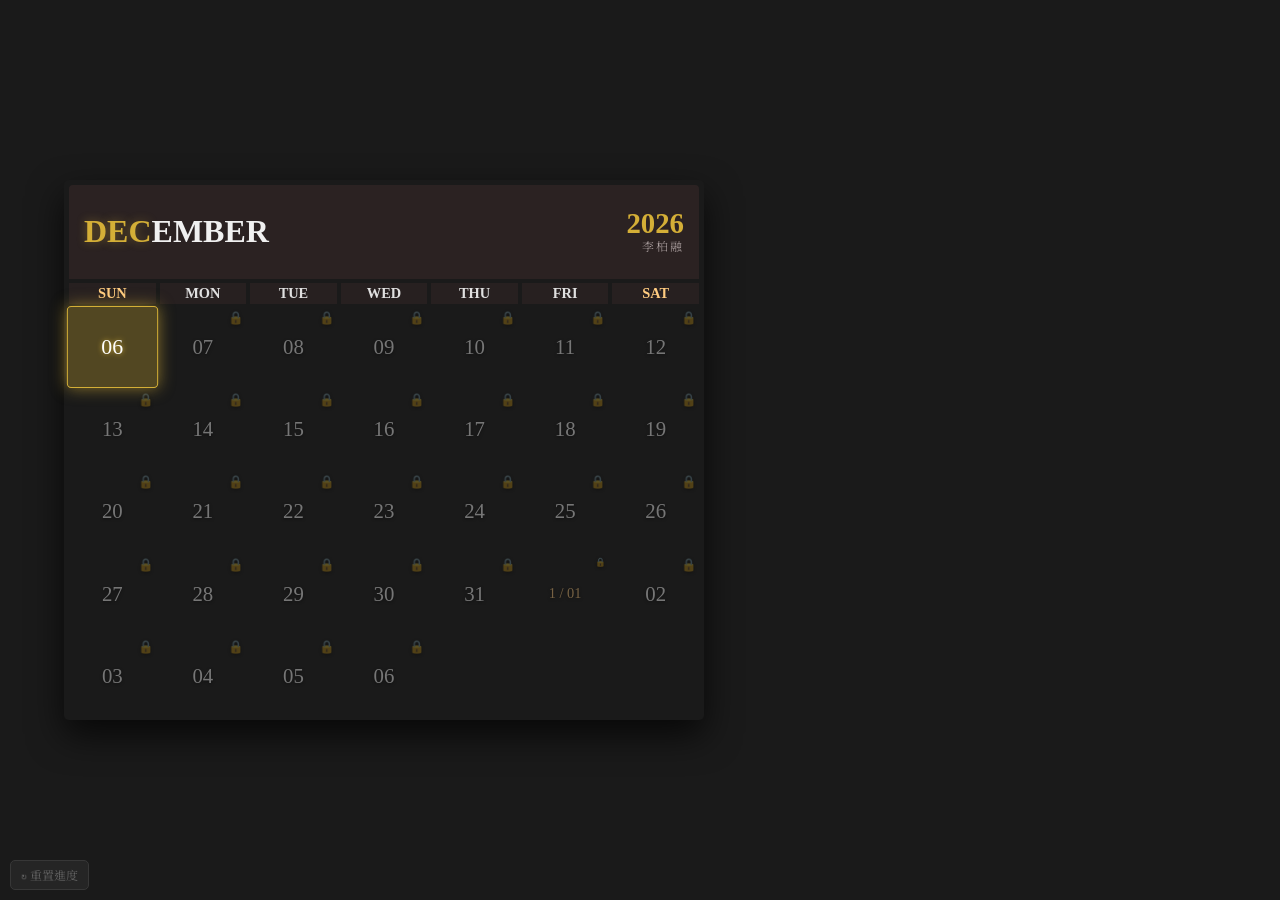
==== index.html @ fc6abb11 "Update project structure" ====
<!DOCTYPE html>
<html lang="zh-TW">
<head>
    <meta charset="UTF-8">
    <meta name="viewport" content="width=device-width, initial-scale=1.0, maximum-scale=1.0, user-scalable=no">
    <title>難哄・日曆</title>

    <link rel="preload" href="./assets/images/bj-gq.jpg" as="image">
    <link rel="preload" href="./assets/images/heng.png" as="image">

    <link rel="stylesheet" href="./assets/css/style.css">

    <style>
        @import url('https://fonts.googleapis.com/css2?family=Noto+Serif+TC:wght@400;700&display=swap');
    </style>

</head>
<body>
    <div class="background">
        <div class="container" id="calendar-container">
            <div class="info-column">
                <div class="month-text">
                    <p class="month_red">DEC</p><p>EMBER</p>
                </div>
                <div class="details-block">
                    <div class="year-text">2025</div>
                    <div class="producer-info">李柏融</div>
                </div>
            </div>
            <div class="title title_1">SUN</div> <div class="title">MON</div> <div class="title">TUE</div>
            <div class="title">WED</div> <div class="title">THU</div> <div class="title">FRI</div> <div class="title title_1">SAT</div>
            <div class="days ndays">30</div>
            <div class="days date-cell" data-idx="0">01</div> <div class="days date-cell" data-idx="1">02</div> <div class="days date-cell" data-idx="2">03</div>
            <div class="days date-cell" data-idx="3">04</div> <div class="days date-cell" data-idx="4">05</div> <div class="days date-cell" data-idx="5">06</div>
            <div class="days date-cell" data-idx="6">07</div> <div class="days date-cell" data-idx="7">08</div> <div class="days date-cell" data-idx="8">09</div>
            <div class="days date-cell" data-idx="9">10</div> <div class="days date-cell" data-idx="10">11</div> <div class="days date-cell" data-idx="11">12</div>
            <div class="days date-cell" data-idx="12">13</div> <div class="days date-cell" data-idx="13">14</div> <div class="days date-cell" data-idx="14">15</div>
            <div class="days date-cell" data-idx="15">16</div> <div class="days date-cell" data-idx="16">17</div> <div class="days date-cell" data-idx="17">18</div>
            <div class="days date-cell" data-idx="18">19</div> <div class="days date-cell" data-idx="19">20</div> <div class="days date-cell" data-idx="20">21</div>
            <div class="days date-cell" data-idx="21">22</div> <div class="days date-cell" data-idx="22">23</div> <div class="days date-cell" data-idx="23">24</div>
            <div class="days date-cell" data-idx="24">25</div> <div class="days date-cell" data-idx="25">26</div> <div class="days date-cell" data-idx="26">27</div>
            <div class="days date-cell" data-idx="27">28</div> <div class="days date-cell" data-idx="28">29</div> <div class="days date-cell" data-idx="29">30</div>
            <div class="days date-cell" data-idx="30">31</div>
            <div class="days date-cell" data-idx="31" style="color: #ffcc80;">01</div> 
            <div class="days ndays">02</div> <div class="days ndays">03</div>
            <div class="days ndays">04</div> <div class="days ndays">05</div>
        </div>

        <div id="video-overlay">
            <video id="transition-video" playsinline preload="auto">
                您的瀏覽器不支援 HTML5 影片。
            </video>
            <button id="skip-btn" onclick="skipVideo()">SKIP ⏭</button>
        </div>

        <div id="detail-overlay"></div>

        <div id="detail-view">
            <div class="detail-scaler" id="detail-scaler">
                
                <div class="detail-date" id="display-date">12 / 28</div>

                <div class="content-body">
                    <div class="detail-title hidden-initially" id="display-title">標題</div>
                    <div class="detail-text hidden-initially" id="display-quote">內文</div>
                </div>

                <div class="interaction-area hidden-initially" id="interaction-area">
                    
                    <div class="layer-images" id="egg-group">
                        <div id="easter-egg-btn" class="egg-item">
                            <img id="easter-egg-img" src="" alt="彩蛋1">
                        </div>
                        <div id="easter-egg-btn-2" class="egg-item">
                            <img id="easter-egg-img-2" src="./assets/images/1-1.jpg" alt="彩蛋2">
                        </div>
                    </div>

                    <div class="layer-hint" id="hint-layer">
                        <div class="hint-left">See you tomorrow</div>
                        <div class="hint-right" id="display-hint"></div>
                    </div>

                </div>

            </div>
        </div>
    </div>
    
    <button class="reset-btn" onclick="resetProgress()">↻ 重置進度</button>

    <div id="debug-panel">
        <h3>🔧 開發者測試面板</h3>
        <p>設定 Day 1 起始日期：</p>
        <div class="debug-controls">
            <input type="date" id="debug-date-input">
            <button onclick="setDebugDate()">確認修改</button>
        </div>
        <p class="debug-hint">日曆將以該日期作為第1天重新排列。</p>
    </div>

    <script src="./assets/js/data.js"></script>
    <script src="./assets/js/main.js"></script>
</body>
</html>
---- assets/css/style.css ----
/* =========================================
   全域變數與基礎設定
   ========================================= */
:root {
    --video-scale: 0.728; 
}

* {
    box-sizing: border-box;
    margin: 0;
    padding: 0;
    font-family: 'Times New Roman', 'Noto Serif TC', serif; 
}

html, body {
    width: 100vw;
    height: 100vh;
    overflow: hidden;
    background-color: #1a1a1a;
}

/* =========================================
   主背景與日曆容器
   ========================================= */
.background {
    width: 100vw;
    height: 100vh;
    display: flex;
    background-image: url("https://github.com/Ventus316/web-project-assets/blob/main/bj-gq.jpg?raw=true");
    background-size: cover;
    background-position: center;
    position: relative;
}

.container {
    width: 50vw;
    height: 60vh;
    padding: 5px;
    background-image: url("://github.com/Ventus316/web-project-assets/blob/main/henghttps.png?raw=true");
    background-size: cover;
    background-position: center 30%;
    background-repeat: no-repeat;
    display: grid;
    grid-template-columns: repeat(7, 1fr);
    grid-template-rows: 1.2fr auto repeat(5, 1fr);
    gap: 4px;
    position: absolute;
    left: 5vw;
    top: 50%;
    transform: translate(0, -50%);
    box-shadow: 0 15px 35px rgba(0,0,0,0.7);
    transition: opacity 0.8s ease-in-out, height 0.3s ease, grid-template-rows 0.3s ease;
    z-index: 10;
    border-radius: 5px; 
    opacity: 1;
}

.container.rows-6 {
    grid-template-rows: 1.2fr auto repeat(6, 1fr);
    height: 68vh; 
}

.container.minimized {
    opacity: 0;
    pointer-events: none;
}

/* =========================================
   日曆資訊欄 (上部)
   ========================================= */
.info-column {
    grid-column: 1 / span 7;
    grid-row: 1 / span 1;
    display: flex;
    flex-direction: row;
    justify-content: space-between;
    align-items: center;
    padding: 0 15px;
    background-color: #2b2222;
    color: #f0f0f0;
    border-radius: 4px 4px 0 0;
}

.month-text p {
    display: inline;
    font-size: 2em;
    font-weight: bold;
}

.month_red {
    color: #d4af37;
    text-shadow: 0 0 10px rgba(212, 175, 55, 0.4);
}

.details-block { text-align: right; }

.year-text {
    font-size: 1.8em;
    font-weight: bold;
    line-height: 1;
    color: #d4af37;
}

.producer-info {
    font-size: 0.75em; 
    color: #b0a4a4; 
    letter-spacing: 2px; 
    font-weight: 300; 
}

/* =========================================
   日曆格子 (Days)
   ========================================= */
.title {
    background-color: rgba(43, 34, 34, 0.8);
    color: #e0e0e0;
    font-weight: bold;
    font-size: 0.9em;
    display: flex;
    justify-content: center;
    align-items: center;    
    padding: 2px;
}

.title_1 { color: #ffcc80; }

.ndays { font-size: 0; opacity: 0; pointer-events: none; }

.days {
    background-color: rgba(0,0,0,0.2); 
    color: white;
    text-shadow: 0px 1px 3px rgba(0, 0, 0, 0.9);
    font-weight: normal;
    font-size: 1.3em;
    display: flex;
    justify-content: center;
    align-items: center;    
    transition: all 0.3s cubic-bezier(0.175, 0.885, 0.32, 1.275);
    cursor: pointer;
    position: relative;
    border-radius: 4px;
}

.days.locked {
    opacity: 0.4;
    cursor: not-allowed;
    background-color: transparent;
}

.days.locked::after {
    content: "🔒";
    font-size: 0.6em;
    position: absolute;
    top: 2px; right: 2px; opacity: 0.7;
}

.days.read {
    color: #d4af37; 
    font-weight: bold;
    background-color: rgba(212, 175, 55, 0.1);
}

.days.active-day {
    background-color: rgba(212, 175, 55, 0.3);
    border: 1px solid #d4af37;
    box-shadow: 0 0 15px rgba(212, 175, 55, 0.6);
    transform: scale(1.05);
    z-index: 2;
    color: #fff;
    text-shadow: 0 0 5px #d4af37;
    animation: pulse 2s infinite;
}

.days:not(.locked):hover {
    transform: scale(1.15); 
    background-color: rgba(212, 175, 55, 0.4); 
    box-shadow: 0 0 15px rgba(212, 175, 55, 0.8); 
    z-index: 20; 
    border: 1px solid rgba(212, 175, 55, 0.8);
}

@keyframes pulse {
    0% { box-shadow: 0 0 0 0 rgba(212, 175, 55, 0.4); }
    70% { box-shadow: 0 0 0 10px rgba(212, 175, 55, 0); }
    100% { box-shadow: 0 0 0 0 rgba(212, 175, 55, 0); }
}

/* =========================================
   影片播放層
   ========================================= */
#video-overlay {
    position: fixed;
    top: 0; left: 0; width: 100vw; height: 100vh;
    background: black;
    z-index: 100;
    display: flex;
    justify-content: center;
    align-items: center;
    opacity: 0;
    pointer-events: none;
    transition: opacity 0.5s ease-in-out;
}

#video-overlay.active { opacity: 1; pointer-events: all; }

#transition-video {
    position: absolute;
    top: 50%;
    left: 50%;
    min-width: 100%;
    min-height: 100%;
    width: auto;
    height: auto;
    transform: translate(-50%, -50%) scale(var(--video-scale));
    object-fit: cover; 
    display: none;
}

/* SKIP 按鈕 */
#skip-btn {
    position: absolute;
    bottom: 40px;
    right: 40px;
    background: rgba(0, 0, 0, 0.6);
    color: #fff;
    border: 1px solid rgba(255, 255, 255, 0.3);
    padding: 10px 25px;
    font-size: 16px;
    border-radius: 30px;
    cursor: pointer;
    z-index: 120;
    opacity: 0;
    pointer-events: none;
    transition: opacity 0.8s ease, background 0.3s ease;
    font-family: sans-serif;
    letter-spacing: 2px;
}

#skip-btn:hover {
    background: rgba(212, 175, 55, 0.8);
    border-color: #d4af37;
}

#skip-btn.visible {
    opacity: 1;
    pointer-events: auto;
}

#skip-btn.low-opacity {
    opacity: 0.5;
}

#skip-btn.low-opacity:hover {
    opacity: 1; 
}

/* =========================================
   詳情卡片 (Detail View) - 重組佈局
   ========================================= */

#detail-overlay {
    position: fixed;
    top: 0; left: 0;
    width: 100vw; height: 100vh;
    z-index: 45; 
    display: none; 
}

#detail-overlay.active {
    display: block;
    cursor: pointer; 
}

#detail-view {
    position: fixed;
    top: 50%; left: 3vw; 
    width: 50vw;
    height: 60vh;
    transform: translate(0, -50%);
    
    background: rgba(30, 24, 24, 0.95);
    backdrop-filter: blur(10px);
    border: 1px solid rgba(212, 175, 55, 0.4);
    border-radius: 5px; 
    box-shadow: 0 25px 60px rgba(0,0,0,0.9);
    
    display: flex;
    justify-content: center;
    align-items: center;
    
    opacity: 0;
    visibility: hidden;
    transition: opacity 0.6s ease, visibility 0.6s ease;
    z-index: 50;
    overflow: hidden;
}

#detail-view.active { 
    opacity: 1; 
    visibility: visible; 
}

.detail-scaler {
    width: 1200px;
    height: 600px; 
    display: flex;
    flex-direction: column;
    justify-content: flex-start; 
    align-items: center;
    padding: 30px 40px; 
    transform-origin: center center;
    position: relative;
}

.detail-date {
    font-size: 2.8em; 
    color: #d4af37; 
    font-weight: bold;
    text-shadow: 0 4px 10px rgba(0,0,0,0.8);
    text-align: center; 
    letter-spacing: 2px;
    width: 100%;
    line-height: 1;
    margin-top: 0;
}

.content-body {
    flex: 1;
    display: flex;
    flex-direction: column;
    justify-content: center;
    width: 100%;
    padding-top: 10px;
}

.detail-title { 
    font-size: 2.2em; 
    margin-bottom: 20px; 
    color: #ffffff; 
    text-align: left;
    padding-left: 10px; 
    width: 100%;
    white-space: nowrap; 
}

.detail-text {
    font-size: 2.2em; 
    line-height: 1.4;
    letter-spacing: 2px;
    color: #ffd700; 
    font-weight: bold; 
    text-align: right;
    padding-right: 10px; 
    width: 100%;
    white-space: nowrap; 
}

.egg-item:hover {
    transform: scale(1.1);
    filter: drop-shadow(0 0 15px rgba(212, 175, 55, 0.7));
}

.egg-item img {
    width: 100%;
    height: 100%;
    object-fit: contain;
}

.next-day-hint {
    color: rgba(255, 255, 255, 0.75); 
    font-size: 16px; 
    letter-spacing: 1.5px;
    text-align: center;
    width: 100%;
    border: none;
    cursor: default;
    margin-top: 20px;
}

.next-day-hint::after {
    content: " －－";
    opacity: 0.9;
}

/* =========================================
   3. Interaction: 互動切換區
   ========================================= */

.interaction-area {
    position: relative;
    width: 100%;
    height: 160px;
    display: flex;
    justify-content: center;
    align-items: center;
    margin-top: auto;
    padding-bottom: 20px;
    pointer-events: none;
}

.interaction-area.reveal-content {
    opacity: 1;
    visibility: visible;
    pointer-events: auto;
}

.hidden-initially {
    opacity: 0;
    visibility: hidden;
    pointer-events: none;
    transition: opacity 0.5s ease, visibility 0.5s ease;
}

.layer-images, .layer-hint {
    position: absolute;
    top: 0;
    left: 0;
    width: 100%;
    height: 100%;
    
    display: flex;
    justify-content: center;
    align-items: center;
    
    transition: all 0.8s cubic-bezier(0.4, 0, 0.2, 1);
}

/* --- 層級 A: 圖片層 (預設顯示) --- */
.layer-images {
    opacity: 1;
    z-index: 2; 
    transform: scale(1);
    pointer-events: inherit; 
    gap: 50px; 
}

.egg-item {
    width: 220px; 
    height: 130px;
    cursor: pointer;
    transition: transform 0.3s ease, filter 0.3s ease;
    display: flex;
    align-items: center;
    justify-content: center;
}

.egg-item:hover {
    transform: scale(1.08); 
    filter: drop-shadow(0 0 15px rgba(212, 175, 55, 0.6));
}

.egg-item img {
    width: 100%;
    height: 100%;
    object-fit: contain;
}

/* --- 層級 B: 文字層 --- */
.layer-hint {
    position: absolute;
    top: 0;
    left: 0;
    width: 100%;
    height: 100%;
    
    display: flex;
    flex-direction: column; 
    justify-content: center;
    
    opacity: 0;
    z-index: 1;
    transform: translateY(20px);
    pointer-events: none;
    transition: all 0.8s cubic-bezier(0.4, 0, 0.2, 1);
    
    padding: 0 20px; 
}

.hint-left {
    font-family: 'Times New Roman', serif;
    font-style: italic;
    font-size: 1.6em;
    color: #d4af37;
    line-height: 2;
    letter-spacing: 1px;
    
    border-right: none;  
    padding-right: 0;  
    margin-bottom: 10px; 
    
    text-align: left;  
    align-self: flex-start; 
    
    text-shadow: 0 0 10px rgba(212, 175, 55, 0.3);
}

.hint-right {
    font-size: 1.5em;
    color: rgba(255, 255, 255, 0.7); 
    letter-spacing: 2px;
    font-weight: 400;
    line-height: 1.6;
    
    text-align: right;  
    align-self: flex-end; 
    
    width: auto; 
    white-space: nowrap;
}

.interaction-area.show-hint .layer-images {
    opacity: 0;
    transform: scale(0.9);
    pointer-events: none;
}

.interaction-area.show-hint .layer-hint {
    opacity: 1;
    transform: translateY(0);
}

/* =========================================
   分階段顯示邏輯
   ========================================= */
.hidden-initially {
    opacity: 0;
    visibility: hidden;
    transition: opacity 0.5s ease, visibility 0.5s ease;
}

.reveal-content {
    opacity: 1;
    visibility: visible;
}

/* =========================================
   功能按鈕與面板
   ========================================= */
.reset-btn {
    position: fixed; bottom: 10px; left: 10px;
    background: rgba(255, 255, 255, 0.1);
    color: #aaa; border: 1px solid #555;
    padding: 5px 10px; font-size: 12px; border-radius: 5px;
    cursor: pointer; z-index: 200;
    opacity: 0.5;
}

.reset-btn:hover { color: white; background: rgba(200, 50, 50, 0.8); border-color: red; }

#debug-panel {
    position: fixed;
    bottom: -200px;
    left: 50%;
    transform: translateX(-50%);
    width: 300px;
    background: rgba(0, 0, 0, 0.9);
    border: 1px solid #d4af37;
    border-radius: 10px 10px 0 0;
    padding: 20px;
    color: #fff;
    z-index: 300;
    transition: bottom 0.5s cubic-bezier(0.175, 0.885, 0.32, 1.275);
    text-align: center;
}

#debug-panel.active {
    bottom: 0;
}

.debug-controls {
    display: flex;
    gap: 10px;
    justify-content: center;
    margin-bottom: 10px;
}

#debug-date-input {
    padding: 5px;
    border-radius: 4px;
    border: 1px solid #555;
    background: #333;
    color: white;
}

#debug-panel button {
    background: #d4af37;
    color: #000;
    border: none;
    padding: 5px 10px;
    border-radius: 4px;
    cursor: pointer;
    font-weight: bold;
}

/* =========================================
   水波紋特效
   ========================================= */
.click-ripple {
    position: fixed;
    pointer-events: none;
    z-index: 9999;
    width: 100px;
    height: 100px;
    border-radius: 50%;
    backdrop-filter: blur(1.5px) brightness(1.2) saturate(1.2);
    -webkit-backdrop-filter: blur(1.5px) brightness(1.2) saturate(1.2);
    mask-image: radial-gradient(circle, transparent 69%, black 70%, transparent 71%);
    -webkit-mask-image: radial-gradient(circle, transparent 69%, black 70%, transparent 71%);
    background: rgba(255, 255, 255, 0.1);
    opacity: 0;
    transform: translate3d(-50%, -50%, 0) scale(0.5);
    animation: ripple-wave 30s cubic-bezier(0.08, 0.5, 0.15, 1) forwards;
}

@keyframes ripple-wave {
    0% { transform: translate3d(-50%, -50%, 0) scale(0.5); opacity: 0; }
    2% { opacity: 1; }
    100% { transform: translate3d(-50%, -50%, 0) scale(60); opacity: 0; }
}
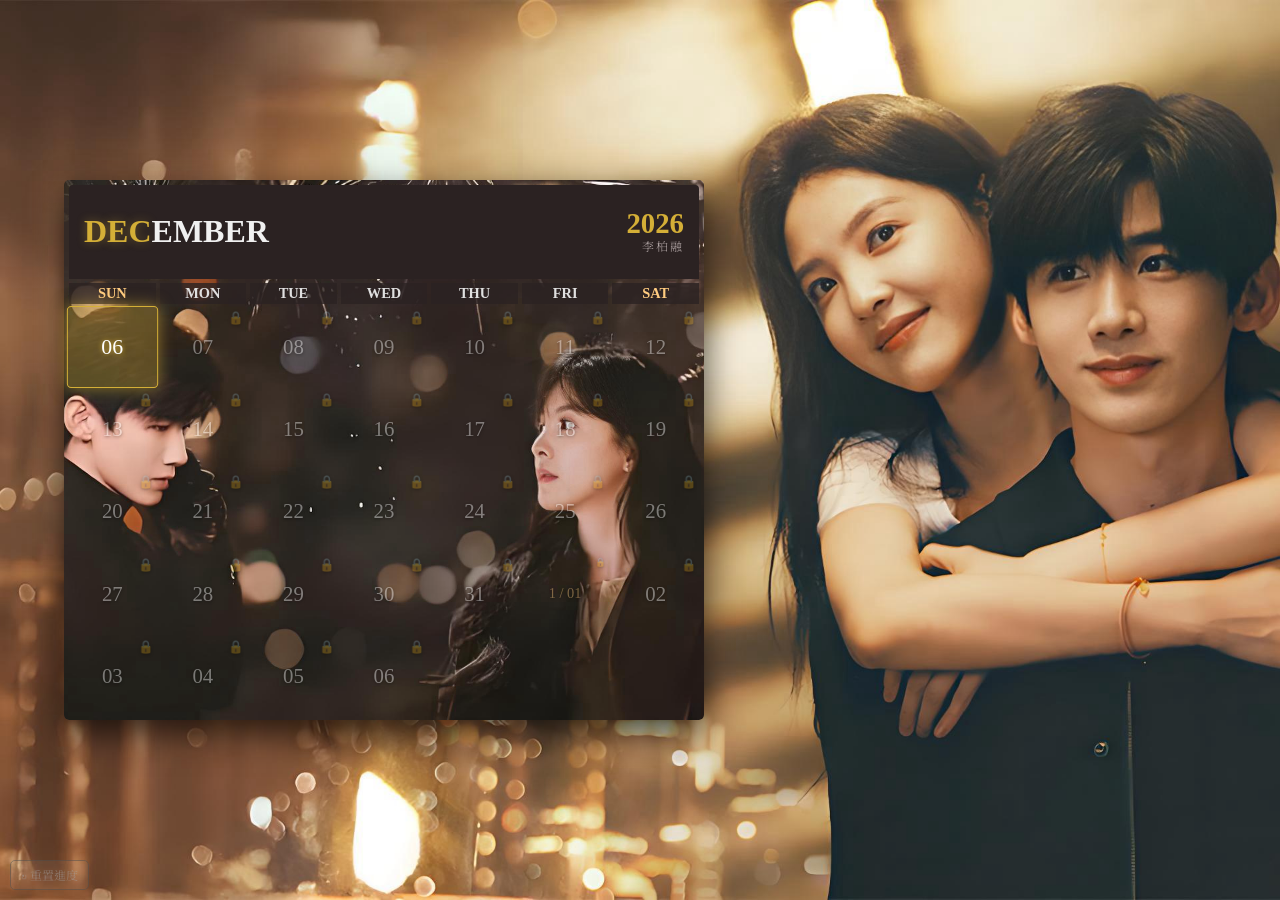
==== commit faafc61e: "Update click-ripple" ====
--- a/index.html
+++ b/index.html
@@ -99,6 +99,8 @@
         <p class="debug-hint">日曆將以該日期作為第1天重新排列。</p>
     </div>
 
+    <script src="https://cdnjs.cloudflare.com/ajax/libs/pixi.js/7.3.2/pixi.min.js"></script>
+
     <script src="./assets/js/data.js"></script>
     <script src="./assets/js/main.js"></script>
 </body>
--- a/assets/css/style.css
+++ b/assets/css/style.css
@@ -26,7 +26,7 @@
     width: 100vw;
     height: 100vh;
     display: flex;
-    background-image: url("https://github.com/Ventus316/web-project-assets/blob/main/bj-gq.jpg?raw=true");
+    background-image: url("../images/bj-gq.jpg");
     background-size: cover;
     background-position: center;
     position: relative;
@@ -36,7 +36,7 @@
     width: 50vw;
     height: 60vh;
     padding: 5px;
-    background-image: url("://github.com/Ventus316/web-project-assets/blob/main/henghttps.png?raw=true");
+    background-image: url("../images/heng.png");
     background-size: cover;
     background-position: center 30%;
     background-repeat: no-repeat;
@@ -592,8 +592,21 @@
     font-weight: bold;
 }
 
-/* =========================================
-   水波紋特效
+/* 1. 把背景圖加回來 */
+.background {
+    width: 100vw;
+    height: 100vh;
+    display: flex;
+    background-image: url("../images/bj-gq.jpg"); /* 👈 把這行的註解拿掉 */
+    background-size: cover;
+    background-position: center;
+    position: relative;
+}
+
+/* ...中間的其他代碼保持不變... */
+
+/* =========================================
+   水波紋特效 (優化不卡頓版)
    ========================================= */
 .click-ripple {
     position: fixed;
@@ -602,18 +615,21 @@
     width: 100px;
     height: 100px;
     border-radius: 50%;
-    backdrop-filter: blur(1.5px) brightness(1.2) saturate(1.2);
-    -webkit-backdrop-filter: blur(1.5px) brightness(1.2) saturate(1.2);
-    mask-image: radial-gradient(circle, transparent 69%, black 70%, transparent 71%);
-    -webkit-mask-image: radial-gradient(circle, transparent 69%, black 70%, transparent 71%);
-    background: rgba(255, 255, 255, 0.1);
+    /* 適度模糊，不拖垮效能 */
+    backdrop-filter: blur(2px) brightness(1.1);
+    -webkit-backdrop-filter: blur(2px) brightness(1.1);
+    mask-image: radial-gradient(circle, transparent 65%, black 70%, transparent 75%);
+    -webkit-mask-image: radial-gradient(circle, transparent 65%, black 70%, transparent 75%);
+    background: rgba(255, 255, 255, 0.05);
     opacity: 0;
     transform: translate3d(-50%, -50%, 0) scale(0.5);
-    animation: ripple-wave 30s cubic-bezier(0.08, 0.5, 0.15, 1) forwards;
+    /* 動畫時間改為 2.5 秒 */
+    animation: ripple-wave 8s cubic-bezier(0.2, 0.8, 0.3, 1) forwards;
 }
 
 @keyframes ripple-wave {
     0% { transform: translate3d(-50%, -50%, 0) scale(0.5); opacity: 0; }
-    2% { opacity: 1; }
-    100% { transform: translate3d(-50%, -50%, 0) scale(60); opacity: 0; }
+    10% { opacity: 1; }
+    /* scale(30) 保證波紋可以擴散到全螢幕邊緣 */
+    100% { transform: translate3d(-50%, -50%, 0) scale(30); opacity: 0; } 
 }
